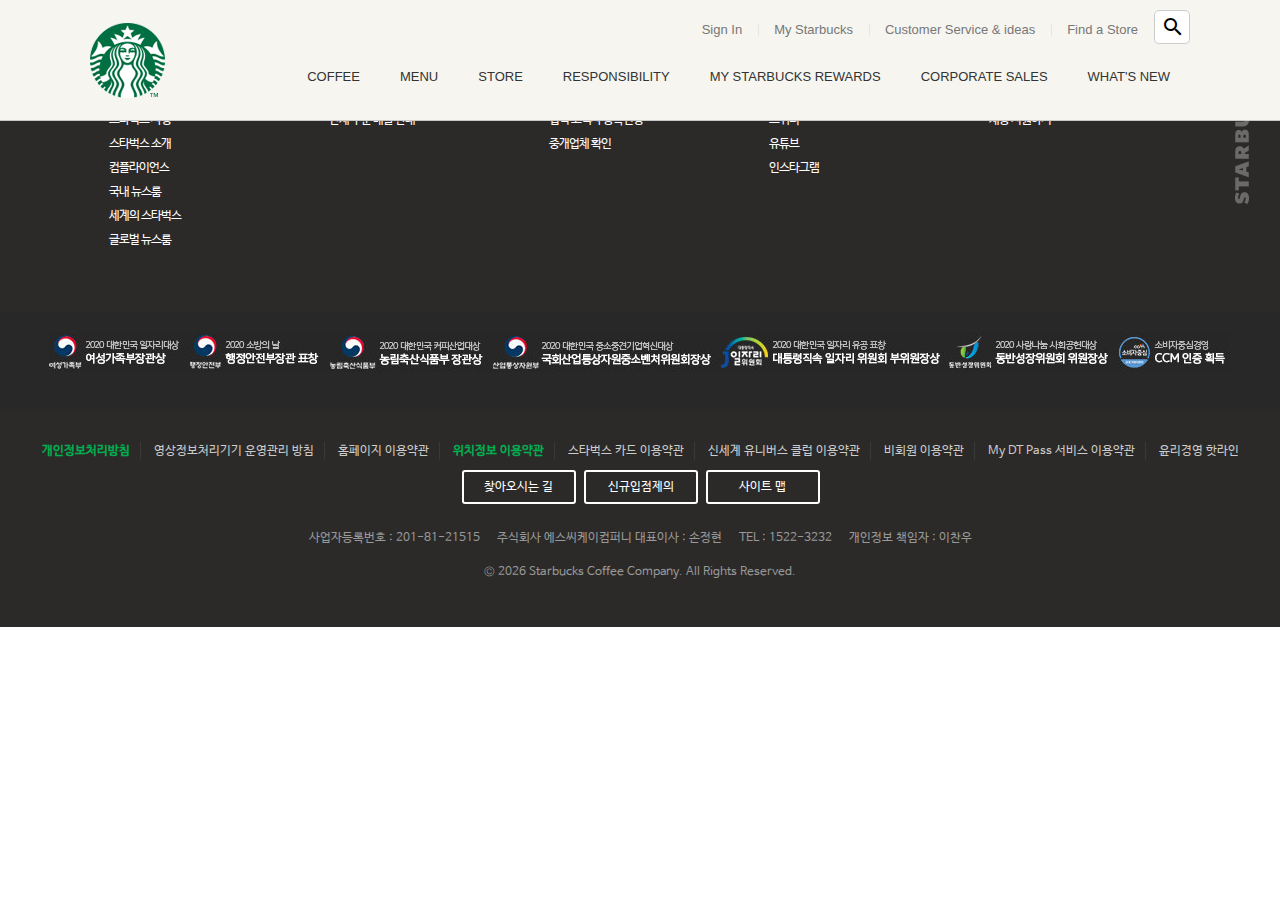
==== signup/index.html @ f0b5fafb "파일 구조 설정" ====
<!DOCTYPE html>
<html lang="ko">
<head>
  <meta charset="UTF-8">
  <meta name="viewport" content="width=device-width, initial-scale=1.0">
  <meta http-equiv="X-UA-Compatible" content="IE=edge">
  <title>Starbucks Korea</title>

  <meta property="og:type" content="website" />
  <meta property="og:site_name" content="Starbucks" />
  <meta property="og:title" content="Starbucks Coffee Korea" />
  <meta property="og:description" content="Starbucks" />
  <meta property="og:image" content="../images/starbucks_seo.jpg" />
  <meta property="og:url" content="https://starbucks.co.kr" />

  <!---- CDN  ----->

  <!--Google Material Icons-->
  <link rel="stylesheet" href="https://fonts.googleapis.com/icon?family=Material+Icons" />
  <!--root 상대경로 파비콘 지정-->
  <link rel="shortcut icon" href="../favicon.png" type="image/x-icon"> 
  <!-- CSS -->
  <link rel="stylesheet" href="../css/reset.css">
  <link rel="stylesheet" href="../css/common.css">
  <link rel="stylesheet" href="../css/style.css">
  
  <!-- fonts -->
  <link rel="preconnect" href="https://fonts.gstatic.com" />
  <link href="https://fonts.googleapis.com/css2?family=Nanum+Gothic:wght@400;700&display=swap" rel="stylesheet" />
  <script defer src="../js/common.js"></script>
</head>
<body>
  
  <main>
    <!-- 헤더 -->
    <header>
      <div class="inner">
          <h1>
            <a href="/" class="logo" title="스타벅스 메인 홈페이지로 바로가기">
              <img src="../images/starbucks_logo.png" alt="STARBUCKS" />
            </a>
          </h1>
          <div class="sub-menu">
            <ul class="menu">
              <li>
                <a href="./index.html">Sign In</a>  
              </li>
              <li>
                <a href="javascript:void(0)">My Starbucks</a>
              </li>
              <li>
                <a href="javascript:void(0)">Customer Service & ideas</a>
              </li>
              <li>
                <a href="javascript:void(0)">Find a Store</a>
              </li>
            </ul>
            <div class="search" role="button" aria-label="통합검색">
              <input type="text">
              <span class="material-icons">search</span>
            </div>
          </div>
          <ul class="main-menu">
            <li class="item">
              <div class="item__name">COFFEE</div> <!--오버시 가려짐 ->  보여짐-->
              <div class="item__contents">  <!--가려짐-->
                <div class="contents__menu">
                  <ul class="inner">
                    <li>
                      <h2>커피</h2>
                      <ul>
                        <li>스타벅스 원두</li>
                        <li>스타벅스 비아</li>
                        <li>스타벅스앳홈 by 캡슐</li>
                        <li>나와 어울리는 커피</li>
                      </ul>
                    </li>
                    <li>
                      <h2>커피 이야기</h2>
                      <ul>
                        <li>농장에서 우리의 손으로</li>
                        <li>최상의 아라비카 원두</li>
                        <li>스타벅스 로스트 스팩트럼</li>
                        <li>스타벅스 디카페인</li>
                      </ul>
                    </li>
                    <li>
                      <h2>스타벅스 리저브</h2>
                      <ul>
                        <li style="text-transform: uppercase;">reserve magazine</li>
                      </ul>
                    </li>
                    <li>
                      <h2>에스프레소 음료</h2>
                      <ul>
                        <li>도피오</li>
                        <li>에스프레소 마키아또</li>
                        <li>아메리카노</li>
                        <li>마키아또</li>
                        <li>카푸치노</li>
                        <li>라떼</li>
                        <li>모카</li>
                      </ul>
                    </li>
                    <li>
                      <h2>최상의 커피를 즐기는 법</h2>
                      <ul>
                        <li>커피 프레스</li>
                        <li>푸어 오버</li>
                        <li>아이스 푸어 오버</li>
                        <li>커피 메이커</li>
                      </ul>
                    </li>
                  </ul>
                </div>
              </div>
            </li>
            <li class="item">
              <div class="item__name">MENU</div>
              <div class="item__contents">
                <div class="contents__menu">
                  <ul class="inner">
                    <li>
                      <h2>음료</h2>
                      <ul>
                        <li>콜드 브루</li>
                        <li>브루드 커피</li>
                        <li>에스프레소</li>
                        <li>프라푸치노</li>
                        <li>블렌디드</li>
                        <li>스타벅스 리프레셔</li>
                        <li>스타벅스 피지오</li>
                        <li>티(티바나)</li>
                        <li>기타 제조 음료</li>
                        <li>스타벅스 주스(병음료)</li>
                      </ul>
                    </li>
                    <li>
                      <h2>푸드</h2>
                      <ul>
                        <li>브레드</li>
                        <li>케이크</li>
                        <li>샌드위치 & 샐러드</li>
                        <li>따뜻한 푸드</li>
                        <li>과일 & 요거트</li>
                        <li>스낵 & 미니 디저트</li>
                        <li>아이스크림</li>
                      </ul>
                    </li>
                    <li>
                      <h2>상품</h2>
                      <ul>
                        <li>머그</li>
                        <li>글라스</li>
                        <li>플라스틱 텀블러</li>
                        <li>스테인리스 텀블러</li>
                        <li>보온병</li>
                        <li>액세서리</li>
                        <li>선물세트</li>
                        <li>커피 용품</li>
                        <li>패키지 티(티바나)</li>
                        <li>시럽</li>
                      </ul>
                    </li>
                    <li>
                      <h2>카드</h2>
                      <ul>
                        <li>실물카드</li>
                        <li>e-Gift 카드</li>
                      </ul>
                    </li>
                    <li>
                      <h2>메뉴 이야기</h2>
                      <ul>
                        <li>콜드 브루</li>
                        <li>스타벅스 티바나</li>
                      </ul>
                    </li>
                  </ul>
                </div>
              </div>
            </li>
            <li class="item">
              <div class="item__name">STORE</div>
              <div class="item__contents">
                <div class="contents__menu">
                  <ul class="inner">
                    <li>
                      <h2>매장 찾기</h2>
                      <ul>
                        <li>퀵 검색</li>
                        <li>지역 검색</li>
                        <li>My 매장</li>
                      </ul>
                    </li>
                    <li>
                      <h2>드라이브 스루 매장</h2>
                    </li>
                    <li>
                      <h2>스타벅스 리저브 매장</h2>
                    </li>
                    <li>
                      <h2>커뮤니티 스토어 매장</h2>
                    </li>
                  </ul>
                </div>
              </div>
            </li>
            <li class="item">
              <div class="item__name">RESPONSIBILITY</div>
              <div class="item__contents">
                <div class="contents__menu">
                  <ul class="inner">
                    <li>
                      <h2>사회공헌 캠페인 소개</h2>
                    </li>
                    <li>
                      <h2>지역 사회 참여 활동</h2>
                      <ul>
                        <li>희망배달 켐페인</li>
                        <li>재능기부 카페 소식</li>
                        <li>커뮤니티 스토어</li>
                        <li>청젼 지원 프로그램</li>
                        <li>우리 농산물 사랑 캠페인</li>
                        <li>우리 문화 지키기</li>
                      </ul>
                    </li>
                    <li>
                      <h2>환경보호 활동</h2>
                      <ul>
                        <li>친환경 활동</li>
                        <li>일회용 컵 없는 매장</li>
                        <li>커피 원두 재활용</li>
                      </ul>
                    </li>
                    <li>
                      <h2>윤리 구매</h2>
                      <ul>
                        <li>윤리적 원두 구매</li>
                        <li>공정무역 인증</li>
                        <li>커피 농가 지원 활동</li>
                      </ul>
                    </li>
                    <li>
                      <h2>글로벌 사회 공헌</h2>
                      <ul>
                        <li>윤리경영 보고서</li>
                        <li>스타벅스 재단</li>
                        <li>지구촌 봉사의 달</li>
                      </ul>
                    </li>
                  </ul>
                </div>
              </div>
            </li>
            <li class="item">
              <div class="item__name">MY STARBUCKS REWARDS</div>
              <div class="item__contents">
                <div class="contents__menu">
                  <ul class="inner">
                    <li>
                      <h2>스타벅스 리워드</h2>
                      <ul>
                        <li>스타벅스 리워드 소개</li>
                        <li>등급 및 혜택</li>
                        <li>스타벅스 별</li>
                        <li>자주하는 질문</li>
                      </ul>
                    </li>
                    <li>
                      <h2>스타벅스 카드</h2>
                      <ul>
                        <li>스타벅스 카드 소개</li>
                        <li>스타벅스 카드 갤러리</li>
                        <li>등록 및 조회</li>
                        <li>충전 및 이용안내</li>
                        <li>분실신고/환불신청</li>
                        <li>자주하는 질문</li>
                      </ul>
                    </li>
                    <li>
                      <h2>스타벅스 카드 e-Gift</h2>
                      <ul>
                        <li>스타벅스 카드 e-Gift 소개</li>
                        <li>이용안내</li>
                        <li>선물하기</li>
                        <li>자주하는 질문</li>
                      </ul>
                    </li>
                  </ul>
                </div>
              </div>
            </li>
            <li class="item">
              <div class="item__name">CORPORATE SALES</div>
              <div class="item__contents">
                <div class="contents__menu">
                  <ul class="inner">
                    <li>
                      <h2>단체 및 기업 구매 안내</h2>
                      <ul>
                        <li>md상품</li>
                        <li>실물카드</li>
                        <li>e-Gift Card(MMS)</li>
                        <li>e-Gift Card(BULK)</li>
                      </ul>
                    </li>
                    <li>
                      <h2>단체 주문 배달 안내</h2>
                      <ul>
                        <li>단체 주문 배달 안내</li>
                        <li>단체 주문 신청</li>
                        <li>신청 내역 조회</li>
                      </ul>
                    </li>
                  </ul>
                </div>
              </div>
            </li>
            <li class="item">
              <div class="item__name">WHAT'S NEW</div>
              <div class="item__contents">
                <div class="contents__menu">
                  <ul class="inner">
                    <li>
                      <h2>이벤트</h2>
                      <ul>
                        <li>전체</li>
                        <li>스타벅스 카드</li>
                        <li>마이 스타벅스 리워드</li>
                        <li>온라인</li>
                      </ul>
                    </li>
                    <li>
                      <h2>뉴스</h2>
                      <ul>
                        <li>전체</li>
                        <li>상품 출시</li>
                        <li>스타벅스의 문화</li>
                        <li>스타벅스 사회공헌</li>
                        <li>스타벅스 카드출시</li>
                      </ul>
                    </li>
                    <li>
                      <h2>매장별 이벤트</h2>
                      <ul>
                        <li>일반 매장</li>
                        <li>신규 매장</li>
                      </ul>
                    </li>
                    <li>
                      <h2>공지사항</h2>
                    </li>
                    <li>
                      <h2>월페이퍼</h2>
                    </li>
                  </ul>
                </div>
              </div>
            </li>
          </ul>
      </div>
    </header>
    <section class="signup">
        123
    </section>
    <!-- 푸터 -->
    <footer id="footer">

      <div class="footer_wrap">
        <div class="footer_menus" role="footerGroup" aria-labelledby="Group-label">
          <ul class="first_menu">
            <li><a href="javascript:void(0)" role="link">company</a></li>
            <li><a href="javascript:void(0)">한눈에보기</a></li>
            <li><a href="javascript:void(0)">스타벅스 사명</a></li>
            <li><a href="javascript:void(0)">스타벅스 소개</a></li>
            <li><a href="javascript:void(0)">컴플라이언스</a></li>
            <li><a href="javascript:void(0)">국내 뉴스룸</a></li>
            <li><a href="javascript:void(0)">세계의 스타벅스</a></li>
            <li><a href="javascript:void(0)">글로벌 뉴스룸</a></li>
          </ul>
          <ul class="second_menu">
            <li><a href="javascript:void(0)" role="link">corporate sales</a></li>
            <li><a href="javascript:void(0)">단체 및 기업 구매 안내</a></li>
            <li><a href="javascript:void(0)">단체 주문 배달 안내</a></li>
          </ul>
          <ul class="third_menu">
            <li><a href="javascript:void(0)" role="link">partnership</a></li>
            <li><a href="javascript:void(0)">신규 입점 제의</a></li>
            <li><a href="javascript:void(0)">협력 고객사 등록신청</a></li>
            <li><a href="javascript:void(0)">중개업체 확인</a></li>
          </ul>
          <ul class="fourth_menu">
            <li><a href="javascript:void(0)" role="link">online community</a></li>
            <li><a href="javascript:void(0)">페이스북</a></li>
            <li><a href="javascript:void(0)">트위터</a></li>
            <li><a href="javascript:void(0)">유튜브</a></li>
            <li><a href="javascript:void(0)">인스타그램</a></li>
          </ul>
          <ul class="fifth_menu">
            <li><a href="javascript:void(0)" role="link">recruit</a></li>
            <li><a href="javascript:void(0)">채용 소개</a></li>
            <li><a href="javascript:void(0)">채용 지원하기</a></li>
          </ul>
        </div>
      </div>
      <div class="footer_awards_wrap">
        <div class="footer_award_inner">
          <ul class="footer_award_list">
            <li><a href="javascript:void(0)"><img src="../images/footer_award_image_01.jpg" alt="2020 여성가족부장관상"></a></li>
            <li><a href="javascript:void(0)"><img src="../images/footer_award_image_02.jpg" alt="2020 행정안전부장관 표창"></a></li>
            <li><a href="javascript:void(0)"><img src="../images/footer_award_image_03.jpg" alt="2020 농림축산식품부 장관상"></a></li>
            <li><a href="javascript:void(0)"><img src="../images/footer_award_image_04.jpg" alt="2020 대한민국 중소중견기업혁신대상"></a></li>
            <li><a href="javascript:void(0)"><img src="../images/footer_award_image_05.jpg" alt="2020 대한민국 일자리 유공 표창"></a></li>
            <li><a href="javascript:void(0)"><img src="../images/footer_award_image_06.jpg" alt="2020 사랑나눔 사회공헌대상"></a></li>
            <li><a href="javascript:void(0)"><img src="../images/footer_award_image_07.jpg" alt="CCM 인증획득"></a></li>
          </ul>
        </div>
      </div>
      <aside class="footer_util">
        <a href="javascript:void(0)">개인정보처리방침</a>
        <a href="javascript:void(0)">영상정보처리기기 운영관리 방침</a>
        <a href="javascript:void(0)">홈페이지 이용약관</a>
        <a href="javascript:void(0)">위치정보 이용약관</a>
        <a href="javascript:void(0)">스타벅스 카드 이용약관</a>
        <a href="javascript:void(0)">신세계 유니버스 클럽 이용약관</a>
        <a href="javascript:void(0)">비회원 이용약관</a>
        <a href="javascript:void(0)">My DT Pass 서비스 이용약관</a>
        <a href="javascript:void(0)" class="last-child">윤리경영 핫라인</a>
          <br>
        <a href="javascript:void(0)" class="btned_link">찾아오시는 길</a>
        <a href="javascript:void(0)" class="btned_link">신규입점제의</a>
        <a href="javascript:void(0)" class="btned_link">사이트 맵</a>
          <br>
        <ul class="copy_menu">
          <li>사업자등록번호 : 201-81-21515</li>
          <li>주식회사 에스씨케이컴퍼니 대표이사 : 손정현</li>
          <li>TEL : 1522-3232</li>
          <li>개인정보 책임자 : 이찬우</li>
        </ul>
        <span class="end">
          &copy; <span class="this-year"></span> Starbucks Coffee Company. All Rights Reserved.
        </span>
      </aside>

    </footer>

  </main>

</body>
</html>
---- css/common.css ----
main{
    overflow: hidden;
  }
  /*COMMON*/
    a {
      text-decoration: none;
      margin: 0;
      padding: 0;
      vertical-align: baseline;
      background: transparent;
    }
    a:hover, a:focus {
      text-decoration: underline;
      text-underline-position: under;
      text-underline-offset: 2px; 
      /* menu list__name underline position설정 */
    } 
    strong {
      font-size: 100%;
      line-height: 1.4;
      background: transparent;
    }
    img {
      /* img(인라인 요소) 하단에 Baseline 공백을 제거 */
      display: block;
      max-width: 100%;
    }
    /*INNER*/
    .inner {
      width: 1100px;
      margin: 0 auto;
      position: relative;
    }

    /*BUTTON*/
    /*promotion*/
    .btn.btn--promotion {
      width: 130px;
      padding: 10px;
      border: 2px solid #333;
      border-radius: 4px;
      color: #333;
      font-size: 16px;
      font-weight: 700;
      text-align: center;
      cursor: pointer;
      box-sizing: border-box;
      display: block;
      transition: .4s;
    }
    .btn.btn--promotion:hover {
      background-color: #333;
      color: #FFF;
    }
    .btn.btn--visual {
      display: block;
      width: 28%;
      height: 100%;
      margin:0 auto; 
      border:2px solid #004734; 
      color: #004734; 
      font-size: 14px; 
      line-height: 35px;  
      text-align: center;
      box-sizing: border-box;
      border-radius: 5px;
      word-spacing: -1px;
      letter-spacing: -1px;
      transition: background-color .7s, color .7s, border-color .7s; 
      -webkit-transition: background-color .7s, 
      color .7s, 
      border-color .7s;
    }
    .btn.btn--visual:hover {
      background-color:#004734; 
      color: #fff; 
    }
    .btn.btn--white {
      display: block;
      width: 100%;
      height: 100%;
      border-radius: 5px;
      text-align: center;
      box-sizing: border-box;
      color: #fff;
      border: 2px solid #fff;
      font-size: 14px;
      line-height: 36px;
      transition: background-color .7s, color .7s, border-color .7s;
      -webkit-transition: background-color .7s, color .7s, border-color .7s;
      letter-spacing: -1px;
    }
    .btn.btn--white:hover{
      background-color: #fff;
      color: #000;
    }
    .btn.btn--gold {
      display: block;
      width: 100%;
      height: 100%;
      border-radius: 5px;
      text-align: center;
      box-sizing: border-box;
      color: #b68341;
      border: 2px solid #b68341;
      font-size: 14px;
      line-height: 36px;
      transition: background-color .7s, color .7s, border-color .7s;
      -webkit-transition: background-color .7s, color .7s, border-color .7s;
      letter-spacing: -1px;
    }
    .btn.btn--gold:hover{
      background-color: #b68341;
      color: #222;
    }

    .btn.btn--black {
      display: block;
      margin: 0 auto;
      width: 125px;
      height: 100%;
      color: #000;
      font-size: 15px;
      line-height: 34px;
      text-align: center;
      font-weight: 500;
      border: 2px solid #000;
      border-radius: 5px;
      box-sizing: border-box;
      transition: background-color .7s, color .7s, border-color .7s;
      -webkit-transition: background-color .7s, color .7s, border-color .7s;
      letter-spacing: -1px;
    }
    .btn.btn--black:hover{
      color: #fff;
      background-color: #000;
    }

    .btn.btn--newYear {
      display: block;
      width: 42%;
      height: 100%;
      margin:0 auto; 
      border:2px solid #1a3c34; 
      color: #1a3c34; 
      font-size: 15px; 
      line-height: 34px;  
      text-align: center;
      box-sizing: border-box;
      border-radius: 5px;
      word-spacing: -1px;
      letter-spacing: -1px;
      transition: background-color .7s, color .7s, border-color .7s; 
      -webkit-transition: background-color .7s, 
      color .7s, 
      border-color .7s;
    }
    .btn.btn--newYear:hover {
      background-color:#1a3c34; 
      color: #fff; 
    }
 

    
    /*BACK TO POSITION*/
    .back-to-position {
      opacity: 0;
      transition: 3s;
    }
    .back-to-position.to-right {
      transform: translateX(-550px);
    }
    .back-to-position.to-left {
      transform: translateX(550px);
    }
    .show .back-to-position {
      opacity: 1;
      transform: translateX(0);
    }
    .show .back-to-position.delay-0 {
      transition-delay: 0s;
    }
    .show .back-to-position.delay-1 {
      transition-delay: .3s;
    }
    .show .back-to-position.delay-2 {
      transition-delay: .6s;
    }
    .show .back-to-position.delay-3 {
      transition-delay: .9s;
    }
---- css/style.css ----
@charset "UTF-8";

.blind {
  position: absolute;
  width: 1px;
  height: 1px;
  padding: 0;
  margin: -1px; /* 요소 크기 만큼 -1px 역마진*/
  overflow: hidden;
  clip: rect(0,0,0,0); /* 구형 브라우저를 위해 사용 */
  clip-path: polygon(0 0, 0 0, 0 0); /* inset(50%) 와 동일한 표현 */
  border: 0;
}


/*HEADER*/
header {
  width: 100%;
  position: fixed;
  top: 0;
  z-index: 9999;
  background-color: #f6f5f0;
  border-bottom: 1px solid #c8c8c8;
}
header > .inner {
  height: 120px;
}
header .logo {
  height: 75px;
  position: absolute;
  top: 0;
  bottom: 0;
  left: 0;
  margin: auto;
}
header .sub-menu {
  position: absolute;
  top: 10px;
  right: 0;
  display: flex;
}
/*반응형 헤더 수정 2023 10.09 */
@media screen and (max-width:480px) {
  header > .inner { background:#f6f5ef; border-bottom:1px solid #e5e5e5; height:69px; left:0; position:fixed; top:0; width:100%; z-index:20; }
  header > .inner .sub-menu { display: none; top: 0; right: 0;}
  header > .inner .main-menu { display: none;}
  header > .inner h1 { height:45px; left:10px; position:absolute; top:13px; width:45px;} 
  header .logo {
    background-size:45px auto; display:block; height:100%; overflow:hidden; text-indent:-20000px; width:100%;
  }
  #main_content {
    background-image: url("https://image.istarbucks.co.kr/upload/common/img/main/2023/2023_m_disney2_top_bg.jpg");
    width: auto;
    height: 291vw;
    padding-top: 9px;
    background-position: center top;
    box-sizing: border-box;
    margin-top: 70px;
  }
  #main_content .set_01 {
    z-index: 8;
    top: 17.4%;
    left: 12.5%;
    width: 90%;
    max-width: 100%;
    overflow: hidden;
  }
  #main_content .set_02 {
    z-index: 9;
    top: 49%;
    left: 12%;
    width: 77%;
    max-width: 100%;
  }
  #main_content .set_03 {
    z-index: 10;
    top: 64%;
    left: 17%;
    width: 84.1%;
    max-width: 100%;
  }
  #main_content .visual_slogan {
    width: 46%;
    top: 4.9%;
    left: 15.5%;
  }
  #main_content .btn_slogan {
    z-index: 10;
    top: 89%;
    left: 50%;
    transform: translateX(-50%);
    width: 100%;
    margin: 0 auto;
    padding-top: 0;
    height: auto;
    bottom: auto;
  }
  #main_content .btn_slogan a {
    width: 36%;
    color: #fff;
    border-color: #fff;
    line-height: 10vw;
    font-size: 22px;
    font-weight: bold;
    border-radius: 3px;
    font-size: 16px;
    word-spacing: 0;
    letter-spacing: 0;
  }
}
/*********************************/
header .sub-menu ul.menu {
  font-family: Arial, sans-serif;
  display: flex;
}
header .sub-menu ul.menu li {
  position: relative;
}
header .sub-menu ul.menu li::before {
  content: "";
  width: 1px;
  height: 12px;
  background-color: #e5e5e5;
  position: absolute;
  top: 0;
  bottom: 0;
  margin: auto;
}
header .sub-menu ul.menu li:first-child::before {
  display: none;
}
header .sub-menu ul.menu li a {
  padding: 11px 16px;
  display: block;
  font-size: 13px;
  color: #777;
  transition: .5s;
}
header .sub-menu ul.menu li a:hover {
  color: #000;
  text-decoration: underline;
}

header .sub-menu .search {
  position: relative;
  height: 34px;
}
header .sub-menu .search input {
  width: 36px;
  height: inherit;
  padding: 4px 10px;
  border: 1px solid #ccc;
  box-sizing: border-box;
  border-radius: 5px;
  outline: none;
  background-color: #fff;
  color: #777;
  font-size: 12px;
  transition: width .4s;
}
header .sub-menu .search input:focus {
  width: 190px;
  border-color: #669900;
}
header .sub-menu .search .material-icons {
  height: 24px;
  position: absolute;
  top: 0;
  bottom: 0;
  right: 5px;
  margin: auto;
  transition: .4s;
}
header .sub-menu .search.focused .material-icons {
  opacity: 0;
}
header .main-menu {
  position: absolute;
  bottom: 0;
  right: 0;
  z-index: 1;
  display: flex;
}
header .main-menu .item .item__name {
  padding: 10px 20px 34px 20px;
  font-family: Arial, sans-serif;
  font-size: 13px;
  text-transform: uppercase;
  color: #333;
}
header .main-menu .item .item__name:hover {
  color: #669900;
  text-decoration: underline;
  cursor: pointer;
  text-underline-position: under;
}
header .main-menu .item:hover .item__name {
  background-color: #2C2A29;
  color: #669900;
  border-radius: 6px 6px 0 0;
}
header .main-menu .item .item__contents {
  width: 100%;
  position: fixed;
  left: 0;
  display: none;
} 
header .main-menu .item:hover .item__contents {
  display: block;
}
header .main-menu .item .item__contents .contents__menu {
  background-color: #2C2A29;
}
header .main-menu .item .item__contents .contents__menu > ul {
  padding: 20px 0 20px 0;
  display: flex;
}
header .main-menu .item .item__contents .contents__menu > ul > li {
  width: 220px;
}
header .main-menu .item .item__contents .contents__menu > ul > li a {
  font-size: 12px;
}
header .main-menu .item .item__contents .contents__menu > ul > li h2 {
  padding: 3px 0 12px 0;
  font-size: 14px;
  color: #fff;
}
header .main-menu .item .item__contents .contents__menu > ul > li ul li {
  padding: 5px 0;
  font-size: 12px;
  color: #999;
  cursor: pointer;
  line-height: .6;
}
header .main-menu .item .item__contents .contents__menu > ul > li ul li:hover {
  text-decoration: underline;
  text-underline-position: under;
}

/* 뱃지 */
aside .badges {
  position: fixed;
  top: 155px;
  left: 55%;
  width: 150px;
  margin-left: 485px;
  z-index: 999;
  cursor: pointer;
}
aside .badges img {
  width: 100%;
}

/* Section Main Visual_set */
.visual {
  margin-top: 120px;
  height: 32vw;
  max-width: 100%;
  background-image: url('/images/2024_newYear_top_bg.jpg');
  background-position: center;
  background-repeat: no-repeat;
  background-size: cover;
}
.visual .visual-inner {
  position: relative;
  max-width: 100%;
  box-sizing: border-box;
  margin: 0 auto;
  height: 100%;
}
.visual .visual_slogan {
  top: 30%;

}
.visual .visual_slogan img {
  max-width: 100%;
  vertical-align: top;
}

.visual .visual_set {
  position: relative;
  height: 100%;
}
.visual .visual_set img {
  width: 100%;
}
.set_01 {
  position: absolute;
  z-index: 9;
  top: 52.1%;
  left: 50.3%;
  width: 16.4%;
}
.set_02 {
  position: absolute;
  z-index: 8;
  top: 20.7%;
  left: 34.5%;
  width: 20.8%;
}
.set_03 {
  position: absolute;
  z-index: 10;
  top: 13%;
  right: 22.3%;
  width: 16.6%;
}

.visual .btn_slogan {
  z-index: 10;
  top: 65%;
  text-align: center;
  height: 38px;
}

/* Visual Overlap */
  /* 가시효과   */
.visual .fade-in {
  opacity: 0;
}
  /* 공통 div  */
.visual .visual_slogan,
.visual .btn_slogan {
  position: absolute;
  width: 15%;
  left: 15.4%;
}

/* notice */
.notice .notice-line {
  position: relative;
}
.notice .notice-line .bg-left {
  width: 50%;
  height: 100%;
  background-color: #333;
  position: absolute;
  top: 0;
  left: 0;
}
.notice .notice-line .bg-right {
  width: 50%;
  height: 100%;
  background-color: #f6f5ef;
  position: absolute;
  top: 0;
  right: 0;
}
.notice .notice-line .inner {
  height: 62px;
  z-index: 1;
  display: flex;
}
.notice .notice-line .inner__left {
  width: 60%;
  height: 100%;
  background-color: #333;
  display: flex;
  align-items: center;
}
.notice .notice-line .inner__left .speaker {
  color: #fff;
  background: url('../images/notice-line_speker.png') center center no-repeat;
  background-size: 33px 25px;
  height: 33px;
  width: 65px;
}
.notice .notice-line .inner__left .swiper-container {
  height: 62px;
  flex-grow: 1;
}
.notice .notice-line .inner__left .swiper-slide {
  height: 62px;
  display: flex;
  align-items: center;
}
.notice .notice-line .inner__left .swiper-slide-active:hover a{
  text-decoration: underline;
  text-underline-position: under;
}
.notice .notice-line .inner__left .swiper-slide a {
  color: #fff;
}
.notice .notice-line .inner__left .notice-line__more {
  width: 62px;
  height: 62px;
  display: flex;
  justify-content: center;
  align-items: center;
}
.notice .notice-line .inner__left .notice-line__more:hover {
  text-decoration: none;
}
.notice .notice-line .inner__left .notice-line__more .material-icons {
  color: #fff;
  font-size: 230%;
}
.notice .notice-line .inner__right {
  width: 40%;
  height: 100%;
  left: 10%;
  display: flex;
  justify-content: flex-end;
  align-items: center;
}
.notice .notice-line .inner__right h3 {
  font-size: 17px;
  font-weight: 700;
}
.notice .notice-line .inner__right .toggle-promotion {
  width: 62px;
  height: 62px;
  display: flex;
  justify-content: center;
  align-items: center;
  position: relative;
}
.notice .notice-line .inner__right .toggle-promotion .menu-toggler {
  border: 1.8px solid #111;
  border-radius: 50%;
  position: absolute;
  width: 50%;
  height: 50%;
  cursor: pointer;
}
.notice .notice-line .inner__right .toggle-promotion .menu-toggler::before ,
.notice .notice-line .inner__right .toggle-promotion .menu-toggler::after {
  content: '';
  display: block;
  width: 11px;
  height: 1px;
  position: absolute;
  top: 0;
  left: 0;
  right: 0;
  bottom: 0;
  margin: auto;
  transition: .4s;
  background: #232323;
}

.notice .notice-line .inner__right .toggle-promotion .menu-toggler::before {
  transform: rotate(40deg);
  left: -9px;
}

.notice .notice-line .inner__right .toggle-promotion .menu-toggler::after {
  transform: rotate(-40deg);
  right: -9px;
}
.notice.menuing .notice-line .inner__right .toggle-promotion .menu-toggler::before {
  transform: rotate(-40deg);
}
.notice.menuing .notice-line .inner__right .toggle-promotion .menu-toggler::after {
  transform: rotate(40deg);
}

/*PROMOTION*/
.notice .promotion {
  /*width: auto;*/
  height: 693px;
  background-color: #f6f5ef;
  position: relative;
  overflow: hidden;
  transition: height .4s;
}
.notice .promotion.hide {
  height: 0;
}
.notice .promotion .swiper-container {
  /* 819px 슬라이드 3개와 그 사이 여백 10px씩 = 2477px */
  width: calc(819px * 3 + 20px);
  height: 553px;
  position: absolute;
  top: 40px;
  left: 50%;
  margin-left: calc((819px * 3 + 20px) / -2);
}
.notice .promotion .swiper-slide {
  position: relative;
  opacity: .5;
  transition: opacity 1s;
  cursor: pointer;
}
.notice .promotion .swiper-slide-active {
  opacity: 1;
}
.notice .promotion .swiper-slide .btn {
  /*width: 130px;*/
  position: absolute;
  bottom: 0;
  left: 0;
  right: 0;
  margin: auto;
}
.notice .promotion .swiper-pagination {
  bottom: 40px;
  left: 0;
  right: 0;
  z-index: 0;
}
.notice .promotion .swiper-pagination .swiper-pagination-bullet {
  background-color: transparent;
  background-image: url("../images/promotion_slide_pager.png");
  width: 13px;
  height: 12px;
  margin-right: 6px;
  outline: none;
}
.notice .promotion .swiper-pagination .swiper-pagination-bullet:last-child {
  margin-right: 0;
}
.notice .promotion .swiper-pagination .swiper-pagination-bullet-active {
  background-image: url("../images/promotion_slide_pager_on.png");
}
.notice .promotion .swiper-prev,
.notice .promotion .swiper-next {
  width: 42px;
  height: 42px;
  outline: none;
  border: 2px solid #333;
  border-radius: 50%;
  position: absolute;
  /* Swiper Container 높이의 절반만큼 끌어올림 */
  /* 버튼 높이의 절반만큼 추가로 끌어올림 */
  top: 300px;
  z-index: 1;
  cursor: pointer;
  display: flex;
  justify-content: center;
  align-items: center;
  transition: .4s;
}
.notice .promotion .swiper-prev {
  left: 50%;
  margin-left: -480px;
}
.notice .promotion .swiper-next {
  right: 50%;
  margin-right: -480px;
}
.notice .promotion .swiper-prev:hover,
.notice .promotion .swiper-next:hover {
  background-color: #333;
  color: #fff;
}

/* Rewards Code Section */
 

#new-rewards_wrap {
  padding-top: 30px; 
  padding-bottom: 40px; 
  background-color: #1e3932;
}
.new-rewards_inner {
  max-width: 1080px; 
  margin: 0 auto;
}
.new-rewards_inner:after {
  content:""; 
  display: block; 
  clear: both;
}
.new-rewards_inner .pc-br,
.new-rewards_inner .mobile-br {
  display: none;
}
.new-rewards_logo {
  float: left; 
  width: 16.3%; 
  margin-left: 40px; 
  margin-right: 40px; 
  text-align: center;
}
.new-rewards_logo img {
  width: 176px;
}

.new-rewards_conts {
  box-sizing: border-box;
  float: left;width: calc(83.7% - 80px);
  padding-right: 30px;
  color: #fff;
  letter-spacing: 0.5px;
}	
.new-rewards_conts .info-cont {
  position: relative; 
  margin-bottom: 22px; 
  border-bottom: 1px 
  solid #4b615b;
}
.new-rewards_conts .info-cont_txt {
  margin-bottom: 12px;
}
.new-rewards_conts .info-cont_txt h2 {
  line-height: 1.4; 
  margin-bottom: 12px; 
  font-size: 26px; 
  font-weight: normal;
}
.new-rewards_conts .info-cont_txt p {
  line-height: 1.4; 
  font-size: 17px;
}
.new-rewards_conts .btn-signin_group {
  position: absolute; 
  bottom: 20px; 
  right: 0; 
  font-size: 0;
}
.new-rewards_conts .btn-signin_group a {
  box-sizing: border-box; 
  display: inline-block; 
  height: 38px; 
  line-height: 36px; 
  padding-left: 18.5px; 
  padding-right: 18.5px; 
  font-size: 14px; 
  color: #fff; 
  border-radius: 5px;
  cursor: pointer;
}
/* Common */
.new-rewards_conts .btn-signin_group a:hover,
.new-rewards_conts .btn_egift a:hover {
  text-decoration: underline; 
  text-underline-position: under; 
  color: #fff; 
}
.new-rewards_conts .btn_egift {
  box-sizing: border-box; 
  position: absolute; 
  top: 0; 
  right: 0; 
  width: 183px; 
  height: 38px; 
  line-height: 36px; 
  text-align: center; 
  font-size: 14px; 
  border: 2px solid #fff; 
  border-radius: 5px;
}
.new-rewards_conts .btn_egift a {
  display: block; 
  width: 100%; 
  height: 100%; 
  color: #fff;
}
.new-rewards_conts .btn-signin_join {
  background-color: #00704a; 
  border: 2px solid #00704a;
}
.new-rewards_conts .btn-signin_login {
  margin-left: 9px; 
  background-color: transparent; 
  border: 2px solid #fff;
}
.new-rewards_conts .gift-cont {
  position: relative;
}
.new-rewards_conts .gift-cont_txt p {
  /* line-height: 1.4;  */
  font-size: 14px; 
}
.new-rewards_conts .gift-cont_txt p strong {
  font-size: 14px; 
  /* letter-spacing: -1px; */
}


/* 메인 원두 리워드  섹션  */
#main-bean-wrap {
  background-image: url('/images/2024_newYear_promotion_bg.jpg');    
  background-position: center;
  background-size: cover;
  background-repeat: no-repeat;
  height: 572px;
}
.main-bean-inner {
  max-width: 1124px;
  position: relative;
  height: 100%;
  margin: 0 auto;
}
.main-bean-imgBox {
  position: absolute;
  top: 50%;
  transform: translateY(-50%);
  z-index: 9;
  width: 45%;
  left: 13.6%;
}
.main-bean-txt {
  position: absolute;
  width: 37.63%;
  right: 8.6%;
  top: 31.8%;
  z-index: 9;
  max-width: 400px;
}
.main-bean-txt .btn_detail {
  width: 125px;
  height: 38px;
  margin-top: 39px;
}

/* 리저브 섹션 */

#first_reserve_wrap {
  background-image: url('../images/2024reserve_bg.jpg');
  background-position: center;
  background-repeat: no-repeat;
  position: relative;
  background-size: cover;
  overflow: hidden;
  height: 400px;
}
.first_reserve_inner {
  position: relative;
  width: 100%;
  height: 100%;
  margin: 0 auto;
}
.first_reserve_title {
  position: relative;
  z-index: 10;
  padding-top: 68px;
  max-width: 1080px;
  width: 100%;
  margin-left: auto;
  margin-right: auto;
  box-sizing: border-box;
}
.first_reserve_title img {
  width: auto;
  transform: translateX(161px);
}
.first_reserve_visual {
  right: -16%;
  display: block;
  position: absolute;
  bottom: 0;
}
.first_reserve_visual img {
  width: auto;
  max-width: none;
}
.first_reserve_detail-btn_wrap {
  position: relative;
  z-index: 10;
  max-width: 1080px;
  margin-top: 30px;
  margin-right: auto;
  margin-left: auto;
  padding-left: 254px;
  box-sizing: border-box;
}
.first_reserve_detail-btn {
  width: 125px;
  height: 38px;
}

/* favorite Section */
#fav_wrap {
  position: relative;
  background: url('../images/2024_new-year_fav_bg.jpg') center center fixed no-repeat transparent;
  background-size: auto 87%;
  background-position: bottom;
  height: 800px;
  padding: 0;
}
.fav_wrap_inner {
  position: absolute;
  top: 0;
  left: 50%;
  margin-left: -640px;
  bottom: 0;
  width: 1280px;
}
.fav_txt_img {
  top: 172px;
  background: url('../images/fav_prod_txt01.png') no-repeat;
  width: 258px;
  height: 204px;
  overflow: hidden;
  position: absolute;
  z-index: 7;
  text-indent: -9999px;
  left: 200px;
}
.fav_txt_img2 {
  background: url('../images/fav_prod_txt02.png') no-repeat;
  top: 417px;
  background-size: contain;
  width: 362px;
  height: 156px;
  overflow: hidden;
  position: absolute;
  z-index: 7;
  text-indent: -9999px;
  left: 92px;
}
.fav_main_img {
  position: absolute;
  background-size: 100%;
  background-repeat: no-repeat;
  background-position: center;
  z-index: 7;
  top: 100px;
  right: -163px;
  width: 912px;
  height: 575px;
  background-image: url('../images/2024_new-year_fav_image.png');
}
.fav_btn {
  position: absolute;
  top: 602px;
  width: 125px;
  height: 38px;
  left: 328px;
  z-index: 7;
}
.fav_btn a {
  display: block;
  width: 100%;
  height: 100%;
  color: #fff;
  border: 2px solid #fff;
  font-weight: 500;
  font-size: 14px;
  line-height: 36px;
  text-align: center;
  border-radius: 5px;
  letter-spacing: -2px;
  box-sizing: border-box;
  transition: background-color .7s, color .7s, border-color .7s;
  -webkit-transition: background-color .7s, color .7s, border-color .7s;
}
.fav_btn a:hover {
  background-color: #fff;
  font-weight: normal;
  color: #000;
  text-decoration: underline;
} 

/* RESERVE Section */

#reserve_magazine_wrap {
  background: url('../images/reserve_magazine_bg.png') no-repeat 50% 100%;
  position: relative;
  height: 400px;
  background-size: auto 353px;
  overflow: hidden;
}
.reserve_inner {
  position: relative;
  width: 100%;
  height: 100%;
  margin: 0 auto;
}
.reserve_title {
  position: relative;
  z-index: 10;
  padding-top: 135px;
  padding-left: 55px;
  max-width: 1100px;
  width: 100%;
  margin: 0 auto;
  box-sizing: border-box;
}
.reserve_title img {
  width: auto;
  transform: translateX(161px);
}
.reserve_visual {
  display: block;
  position: absolute;
  bottom: auto;
  top: 0;
  right: 50%;
  margin-right: -483px;
}
.reserve_visual img {
  max-width: none;
  min-width: auto;
  width: auto;
}
.reserve_btn_wrap {
  width: 100%;
  padding-left: 0;
  position: absolute;
  left: 0;
  right: 0;
  z-index: 10;
  max-width: 1100px;
  margin: 33px auto 0;
  box-sizing: border-box;
}
.reserve_detail-btn {
  box-sizing: border-box;
  padding-left: 225px;
  width: 583px;
  height: 38px;
}


/* STORE Section */
#storewrap {
  background: url('../images/store_bg.jpg');
  background-size: 100% auto;
  height: 400px;
  position: relative;
  width: 100%;
  overflow: hidden;
}
.store_inner {
  width: 1280px;
  top: 0;
  position: absolute;
  margin-left: -640px;
  left: 50%;
}
.store_inner .store_img01 {
  background: url('../images/store_image_01.png'); /* 작은 원 */
  height: 228px;
  left: 390px;
  position: absolute;
  top: 149px;
  width: 228px;
  z-index: 5;
  background-size: contain;
}
.store_inner .store_img02 {
  background: url('../images/store_image_02.png'); /* 큰 원 */
  height: 312px;
  left: 160px;
  position: absolute;
  top: 0;
  width: 366px;
  z-index: 4;
  background-size: contain;
}
.store_inner .store_img03 {
  background: url('../images/store_image_03.png');
  height: 142px;
  left: 520px;
  position: absolute;
  top: -60px;
  width: 343px;
  z-index: 4;
}
.store_inner .store_img04 {
  background: url('../images/store_image_04.png');
  height: 102px;
  position: absolute;
  right: 30px;
  top: 298px;
  width: 230px;
  z-index: 4;
}
.store_inner .store_txt01 {
  background: url('../images/store_text_01.png');
  height: 54px;
  position: absolute;
  right: 162px;
  overflow: hidden;
  text-indent: -20000px;
  top: 100px;
  width: 374px;
  z-index: 4;
}
.store_inner .store_txt02 {
  background: url('../images/store_text_02.png');
  height: 92px;
  position: absolute;
  right: 168px;
  overflow: hidden;
  text-indent: -20000px;
  top: 168px;
  width: 366px;
  z-index: 4;
}
.store_inner .store_btn {
  position: absolute;
  right: 408px;
  top: 290px;
  z-index: 4;
}

/* footer */

#footer {
  background: #2c2a29;
  position: relative;
  display: block;
  width: 100%;
  padding: 32px 0 35px 0;
  clear: both;
}
 .footer_wrap {
  background: url('../images/footer_logo.png') right 8px no-repeat;
  width: 1200px;
  display: inline-block;
  position: relative;
  left: 50%;
  margin-left: -591px;
}
 .footer_menus {
  display: flex;
  justify-content: center;
}
 .footer_menus ul {
  display: inline-block;
  vertical-align: top;
  margin-bottom: 20px;
  width: 220px;
}
 .footer_menus ul li {
  line-height: 1.4;
  padding: 0 10px;
  box-sizing: border-box;
  letter-spacing: -1px;
}
 .footer_menus ul li:first-child {
  color: #fff;
  margin-bottom: 6px;
  text-transform: uppercase;
}
 .footer_menus ul li:first-child a {
  font-weight: normal;
  font-size: 14px;
}
 .footer_menus ul li a {
  color: #fff;
  font-size: 12px;
  font-weight: 500;
  line-height: 24px;
  color: #fff;
  cursor: default;
}
 .footer_menus ul li a:hover {
  cursor: pointer;
}
 .footer_awards_wrap {
  background: #282828;
  position: relative;
  width: 100%;
  padding-top: 20px;
  height: 80px;
  margin-top: 40px;
}
.footer_award_inner {
  position: absolute;
  left: 50%;
  margin-left: -591px;
  width: 100%;
  padding-bottom: 20px;
}
.footer_award_list {
  display: inline-block;
  position: relative;
}
.footer_award_list li {
  float: left;
  position: relative;
  cursor: pointer;
}
.footer_award_list li a {  
  display: block;
}
.award_list img {
  margin: 0 auto;
}
.footer_util,
.footer_util a { 
  color:#999;
}
.footer_util { 
  left:50%; 
  position:relative;
  color:#999; 
  font-size:12px; 
  line-height:18px;
  margin-left:-50%; 
  padding-top:30px; 
  text-align:center; 
  width:100%; 
}
.footer_util a {
  display:inline-block; 
  border-right:1px solid #393939; 
  color:#ccc;
  font-size:12px; 
  padding:0 10px;
} 
.footer_util a:hover {
  text-decoration: underline;
}
.footer_util > a.last-child { 
  border:0; 
}
.footer_util a.btned_link { 
  background:none; 
  border:2px solid #fff; 
  border-radius:3px; 
  color:#fff; 
  display:inline-block; 
  font-size:12px; 
  margin:10px 2px 0 3px; 
  width:90px; 
  height:30px; 
  line-height:30px; 
}
.footer_util span.end { 
  display:inline-block; 
  line-height:40px; 
}
.footer_util ul.copy_menu { 
  padding: 25px 0 5px 0; 
  margin: 0 auto; 
  text-align: center;
}
.footer_util ul.copy_menu li {
  line-height: 1.3; 
  display: inline-block; 
  margin: 0 7px; 
}
.footer_util > :first-child , 
.footer_util > :nth-child(4) { 
  color: #00b050 ; 
  font-weight: bold; 
}
.footer_util li a::before {
  display: block;
  content: "";
  float: left;
  width: 1px;
  height: 11px;
  margin: 11px 0 0;
  background-color: #515154;
}
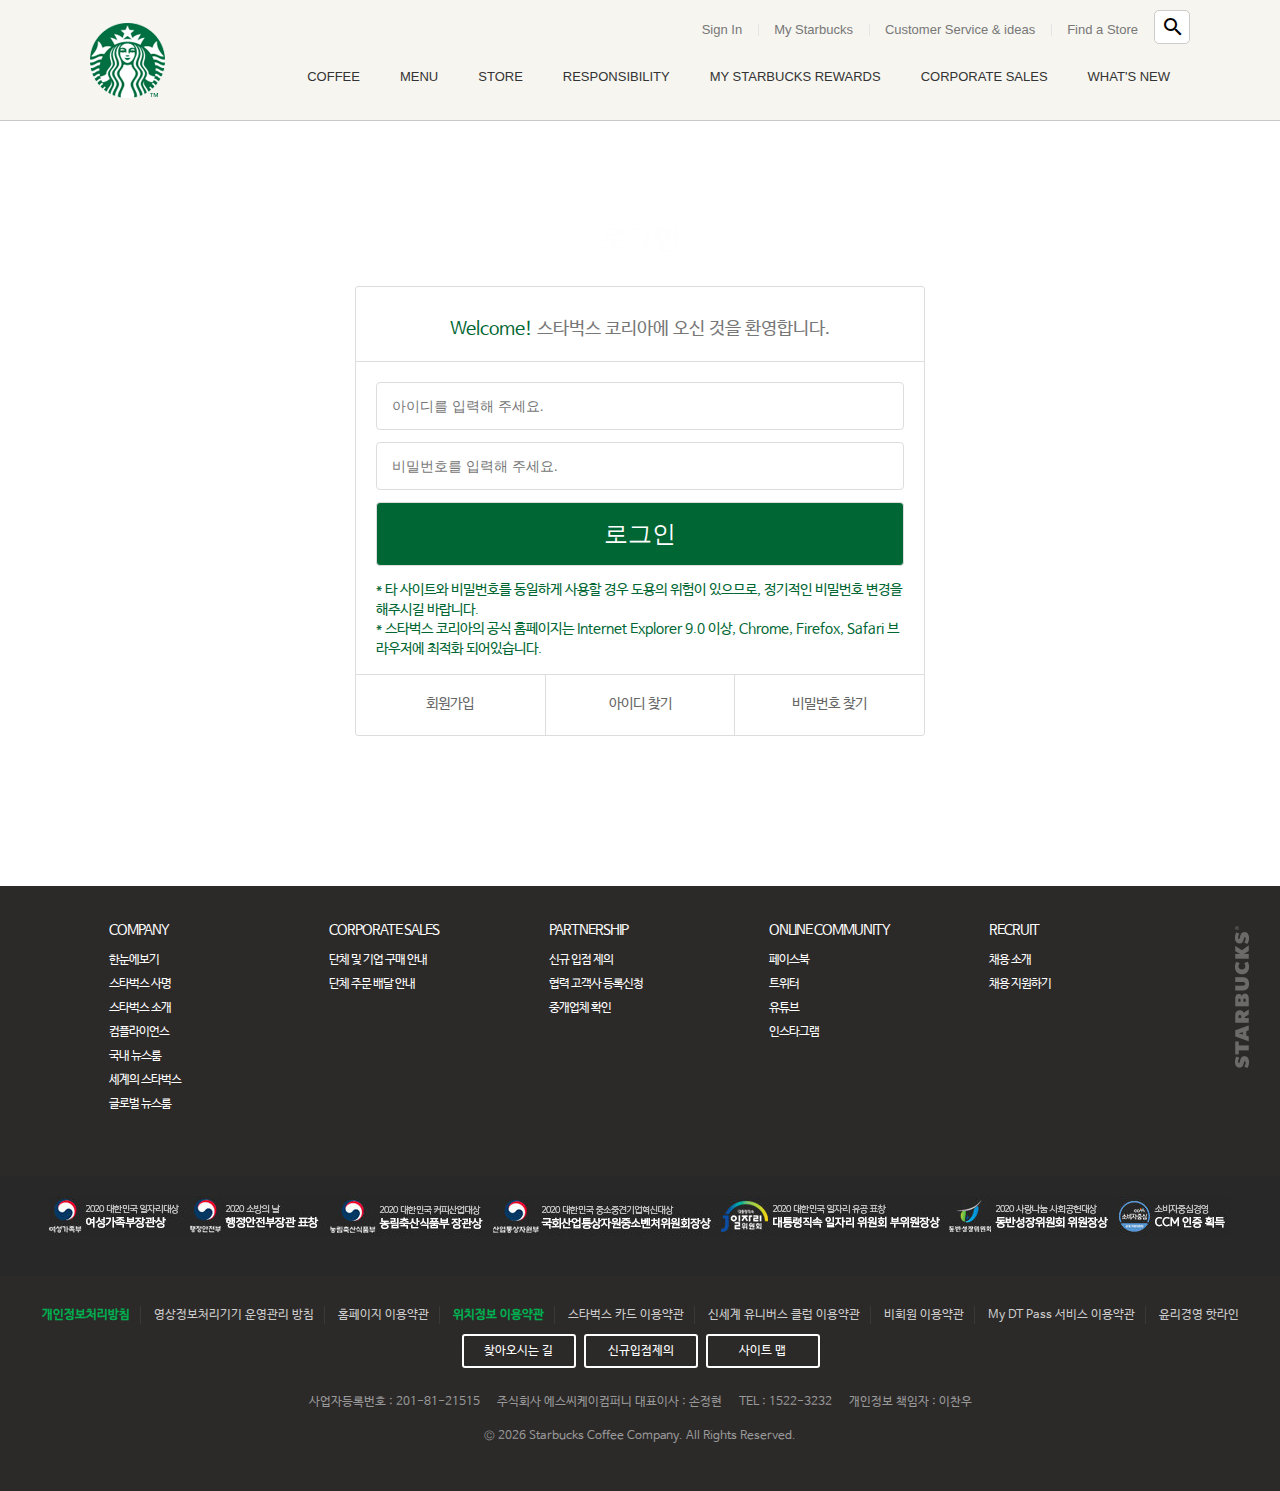
==== commit ab1b6dac: "로그인 페이지 추가" ====
--- a/signup/index.html
+++ b/signup/index.html
@@ -22,6 +22,7 @@
   <!-- CSS -->
   <link rel="stylesheet" href="../css/reset.css">
   <link rel="stylesheet" href="../css/common.css">
+  <link rel="stylesheet" href="../css/signin.css">
   <link rel="stylesheet" href="../css/style.css">
   
   <!-- fonts -->
@@ -361,8 +362,28 @@
           </ul>
       </div>
     </header>
-    <section class="signup">
-        123
+    <section id="signin">
+        <h2>로그인</h2>
+        <div class="signin__card">
+            <div class="signin__card__title">
+                <span>Welcome!</span>            
+                    스타벅스 코리아에 오신 것을 환영합니다.
+            </div>
+            <form action="javascript:void(0)">
+                <input type="text" maxlength="20" placeholder="아이디를 입력해 주세요." required="required">
+                <input type="password" maxlength="20" placeholder="비밀번호를 입력해 주세요." required="required" autocomplete="off">
+                <input type="submit" value="로그인" class="form__login">
+                <p>
+                    * 타 사이트와 비밀번호를 동일하게 사용할 경우 도용의 위험이 있으므로, 정기적인 비밀번호 변경을 해주시길 바랍니다. <br>
+                    * 스타벅스 코리아의 공식 홈페이지는 Internet Explorer 9.0 이상, Chrome, Firefox, Safari 브라우저에 최적화 되어있습니다.
+                </p>
+            </form>
+            <div class="siginin__card__utils">
+                <a href="javascript:void(0)">회원가입</a>
+                <a href="javascript:void(0)">아이디 찾기</a>
+                <a href="javascript:void(0)">비밀번호 찾기</a>
+            </div>
+        </div>
     </section>
     <!-- 푸터 -->
     <footer id="footer">
--- a/css/signin.css
+++ b/css/signin.css
@@ -0,0 +1,96 @@
+/* span {
+    color: #006633 !important;
+} */
+
+#signin {
+    margin-top: 120px;
+    padding: 100px 0 150px; 
+    background-image: url("https://www.starbucks.co.kr/common/img/util/mem/login_bg.jpg");
+    background-repeat: no-repeat;
+    background-position: top;
+    background-size: cover;
+    background-attachment: fixed;
+}
+
+h2 {
+    color: #fefefe;
+    font-size: 30px;
+    font-weight: normal;
+    margin-bottom: 24px;
+    text-align: center;
+}
+.signin__card {
+    max-width: 570px;
+    margin: 0 auto;
+    border-radius: 3px;
+    background-color: #fff;
+    border: 1px solid #ddd;
+    box-sizing: border-box;
+    position: relative;
+}
+.signin__card .signin__card__title {
+    color: #777;
+    text-align: center;
+    padding: 30px 20px 20px;
+    line-height: 24px;
+    font-size: 18px;
+    border-bottom: 1px solid #ddd;
+}
+.signin__card__title span {
+    color: #006633;
+}
+.signin__card form {
+    padding: 20px 20px 0;
+}
+.signin__card form input {
+    width: 100%;
+    margin-bottom: 12px;
+    padding: 15px;
+    border: 1px solid #ddd;
+    border-radius: 4px;
+    outline: none;
+    box-sizing: border-box;
+    font-size: 14px;
+}
+
+.signin__card form .form__login{
+    color: #fff;
+    font-size: 24px;
+    background: #006633;
+    cursor: pointer;
+    margin: 0;
+}
+
+.signin__card form .form__login:hover{
+    text-decoration: underline;
+}
+
+.signin__card form p {
+    font-size: 14px;
+    margin: 15px 0;
+    line-height: 1.4;
+    color: #006633;
+}
+.signin__card .siginin__card__utils {
+    display: flex;
+    border-top: 1px solid #ddd;
+}
+
+.signin__card .siginin__card__utils a {
+    color: #666;
+    flex-grow: 1;
+    flex-basis: 0;
+    text-align: center;
+    padding: 20px;
+    font-size: 14px;
+    border-right: 1px solid #ddd;
+}
+.signin__card .siginin__card__utils a:last-child {
+    border-right: 0;
+}
+
+.signin__card .siginin__card__utils a:hover {
+    text-decoration: underline;
+}
+
+
